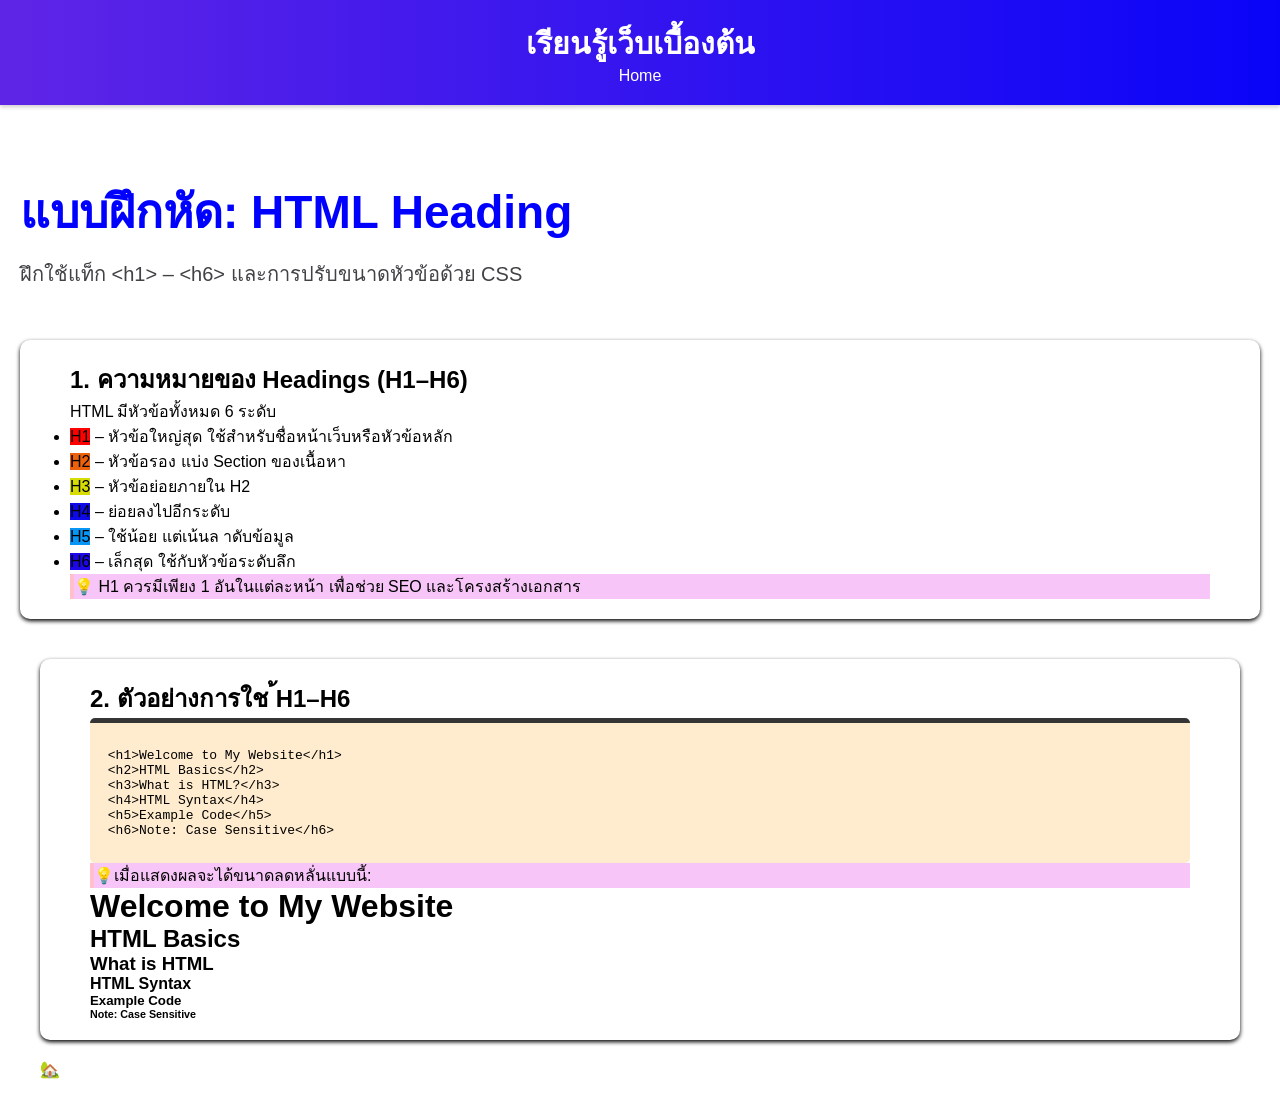
==== heading.html @ b5cc9cbe "Create heading.html" ====
<!DOCTYPE html>
<html lang="en">
<head>
    <meta charset="UTF-8">
    <meta name="viewport" content="width=device-width, initial-scale=1.0">
    <title>Heading-Workshop</title>
     <style>

        * {
            box-sizing: border-box;
            margin: 0;
            padding: 0;
        }

        body{ 
            font-family: Arial, Helvetica, sans-serif; 
            background-color: rgb(255, 255, 255);
        }
        header {
            background: linear-gradient(90deg,rgb(95, 37, 230),rgb(9, 4, 248));
            padding: 20px;
            color: white;
            text-align: center;
            box-shadow: 0px 2px 4px rgb(207, 204, 204);
        }

        .container{
            max-width: 1500px;
            margin: 0 auto;
            padding: 20px;
        }
        .text-title {
            font-size: 30px;
            font-weight: bold;
        }
        .text-center {
             text-align: center;
            }
        .card {
            background-color: white;
            border-radius: 10px;
            box-shadow: 0px 2px 4px black;
            padding: 20px 50px;
            margin-bottom: 20px;
        }
        pre{
            background-color: blanchedalmond;
            padding: 10px;
            border-radius: 5px;
            border-top: 5px solid rgb(53, 53, 54);
        }
        .note {
            border-left: 4px solid pink;
            background-color: rgb(247, 197, 247);
        }
        .note::before {
           content: "💡";
        }
        a {
            text-decoration: none;
            color: white;
        }
        a:hover {
            text-decoration: underline;
        }
        .Hero{
            padding: 50px 0;
        }
        .Hero-texth1 {
            font-size: 46px;
            margin-bottom: 10px;
            color: blue;
        }
        .Hero-textp1 {
            font-size: 20px;
            color: rgb(66, 66, 70);
        }

        .h1-label{ background: red;}
        .h2-label{ background: rgb(236, 97, 12)}
        .h3-label{ background: rgb(215, 221, 4)}
        .h4-label{ background: rgb(14
9, 233, 8)}
        .h5-label{ background: rgb(7, 150, 245)}
        .h6-label{ background: rgb(29, 7, 230)}

    </style>
</head>
<body>
    <header>
     <p class="text-title">เรียนรู้เว็บเบื้องต้น</p>
      <nav>
        <a href="index.html">Home</a>
      </nav>
    </header>

    <div class="container">
        <section class="Hero">
       <h1 class="Hero-texth1">แบบฝึกหัด: HTML Heading</h1>
       <p class="Hero-textp1">ฝึกใช้แท็ก &lt;h1> – &lt;h6> และการปรับขนาดหัวข้อด้วย CSS</p>
    </section>
    
        <div class="card">
    <h2>
       1. ความหมายของ Headings (H1–H6)
   </h2>
   <p>
       HTML มีหัวข้อทั้งหมด 6 ระดับ
   </p>
   <ul>
    <li><span class="h1-label">H1</span> – หัวข้อใหญ่สุด ใช้สำหรับชื่อหน้าเว็บหรือหัวข้อหลัก</li>
    <li><span class="h2-label">H2</span> – หัวข้อรอง แบ่ง Section ของเนื้อหา</li>
    <li><span class="h3-label">H3</span> – หัวข้อย่อยภายใน H2</li>
    <li><span class="h4-label">H4</span> – ย่อยลงไปอีกระดับ</li>
    <li><span class="h5-label">H5</span> – ใช้น้อย แต่เน้นล าดับข้อมูล</li>
    <li><span class="h6-label">H6</span> – เล็กสุด ใช้กับหัวข้อระดับลึก</li>
</ul>
<p class="note">
    H1 ควรมีเพียง 1 อันในแต่ละหน้า เพื่อช่วย SEO และโครงสร้างเอกสาร
</p>
</div>


<div class="container">
  <div class="card">  
<h2>
  2. ตัวอย่างการใช ้H1–H6
</h2>

<pre><code>
 &lt;h1&gt;Welcome to My Website&lt;/h1&gt;
 &lt;h2&gt;HTML Basics&lt;/h2&gt;
 &lt;h3&gt;What is HTML?&lt;/h3&gt;
 &lt;h4&gt;HTML Syntax&lt;/h4&gt;
 &lt;h5&gt;Example Code&lt;/h5&gt;
 &lt;h6&gt;Note: Case Sensitive&lt;/h6&gt;
 </code>
</pre>

<p class="note">เมื่อแสดงผลจะได้ขนาดลดหลั่นแบบนี้:</p>
<h1>Welcome to My Website</h1>
<h2>HTML Basics</h2>    
<h3>What is HTML</h3>
<h4>HTML Syntax</h4>
<h5>Example Code</h5>
<h6>Note: Case Sensitive</h6>
</div>

<a href="index.html">🏡 Back to Home</a>
</body>
</html>
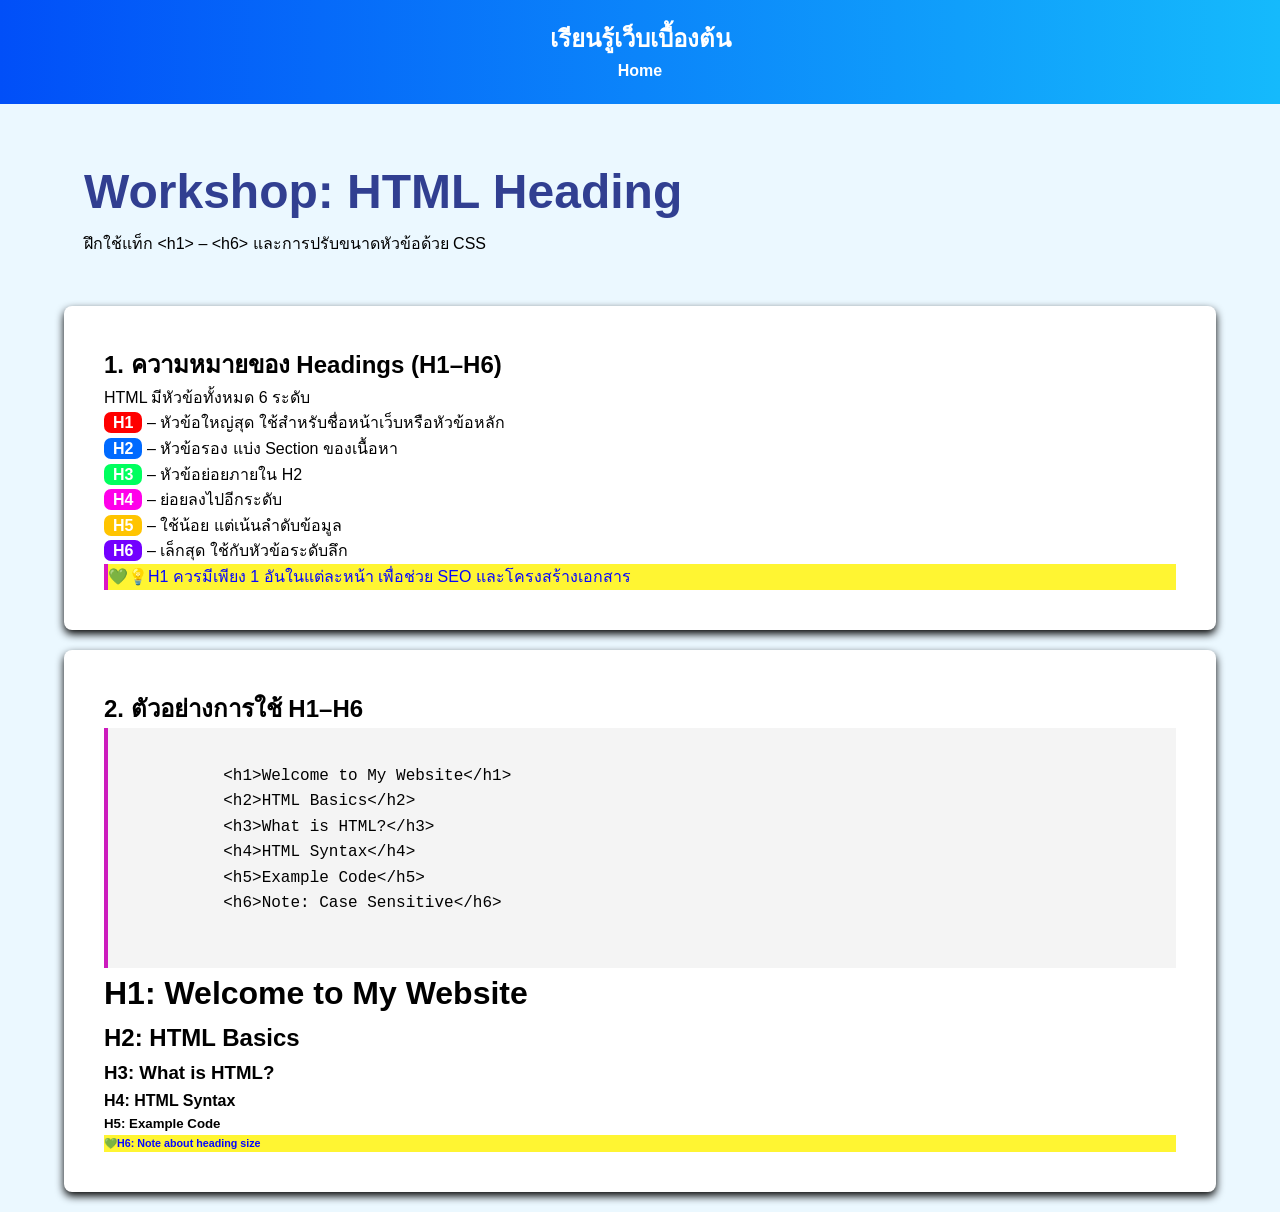
==== commit 5e5b790d: "Add files via upload" ====
--- a/heading.html
+++ b/heading.html
@@ -1,151 +1,146 @@
-<!DOCTYPE html>
-<html lang="en">
-<head>
-    <meta charset="UTF-8">
-    <meta name="viewport" content="width=device-width, initial-scale=1.0">
-    <title>Heading-Workshop</title>
-     <style>
-
-        * {
-            box-sizing: border-box;
-            margin: 0;
-            padding: 0;
-        }
-
-        body{ 
-            font-family: Arial, Helvetica, sans-serif; 
-            background-color: rgb(255, 255, 255);
-        }
-        header {
-            background: linear-gradient(90deg,rgb(95, 37, 230),rgb(9, 4, 248));
-            padding: 20px;
-            color: white;
-            text-align: center;
-            box-shadow: 0px 2px 4px rgb(207, 204, 204);
-        }
-
-        .container{
-            max-width: 1500px;
-            margin: 0 auto;
-            padding: 20px;
-        }
-        .text-title {
-            font-size: 30px;
-            font-weight: bold;
-        }
-        .text-center {
-             text-align: center;
-            }
-        .card {
-            background-color: white;
-            border-radius: 10px;
-            box-shadow: 0px 2px 4px black;
-            padding: 20px 50px;
-            margin-bottom: 20px;
-        }
-        pre{
-            background-color: blanchedalmond;
-            padding: 10px;
-            border-radius: 5px;
-            border-top: 5px solid rgb(53, 53, 54);
-        }
-        .note {
-            border-left: 4px solid pink;
-            background-color: rgb(247, 197, 247);
-        }
-        .note::before {
-           content: "💡";
-        }
-        a {
-            text-decoration: none;
-            color: white;
-        }
-        a:hover {
-            text-decoration: underline;
-        }
-        .Hero{
-            padding: 50px 0;
-        }
-        .Hero-texth1 {
-            font-size: 46px;
-            margin-bottom: 10px;
-            color: blue;
-        }
-        .Hero-textp1 {
-            font-size: 20px;
-            color: rgb(66, 66, 70);
-        }
-
-        .h1-label{ background: red;}
-        .h2-label{ background: rgb(236, 97, 12)}
-        .h3-label{ background: rgb(215, 221, 4)}
-        .h4-label{ background: rgb(14
-9, 233, 8)}
-        .h5-label{ background: rgb(7, 150, 245)}
-        .h6-label{ background: rgb(29, 7, 230)}
-
-    </style>
-</head>
-<body>
-    <header>
-     <p class="text-title">เรียนรู้เว็บเบื้องต้น</p>
-      <nav>
-        <a href="index.html">Home</a>
-      </nav>
-    </header>
-
-    <div class="container">
-        <section class="Hero">
-       <h1 class="Hero-texth1">แบบฝึกหัด: HTML Heading</h1>
-       <p class="Hero-textp1">ฝึกใช้แท็ก &lt;h1> – &lt;h6> และการปรับขนาดหัวข้อด้วย CSS</p>
-    </section>
-    
-        <div class="card">
-    <h2>
-       1. ความหมายของ Headings (H1–H6)
-   </h2>
-   <p>
-       HTML มีหัวข้อทั้งหมด 6 ระดับ
-   </p>
-   <ul>
-    <li><span class="h1-label">H1</span> – หัวข้อใหญ่สุด ใช้สำหรับชื่อหน้าเว็บหรือหัวข้อหลัก</li>
-    <li><span class="h2-label">H2</span> – หัวข้อรอง แบ่ง Section ของเนื้อหา</li>
-    <li><span class="h3-label">H3</span> – หัวข้อย่อยภายใน H2</li>
-    <li><span class="h4-label">H4</span> – ย่อยลงไปอีกระดับ</li>
-    <li><span class="h5-label">H5</span> – ใช้น้อย แต่เน้นล าดับข้อมูล</li>
-    <li><span class="h6-label">H6</span> – เล็กสุด ใช้กับหัวข้อระดับลึก</li>
-</ul>
-<p class="note">
-    H1 ควรมีเพียง 1 อันในแต่ละหน้า เพื่อช่วย SEO และโครงสร้างเอกสาร
-</p>
-</div>
-
-
-<div class="container">
-  <div class="card">  
-<h2>
-  2. ตัวอย่างการใช ้H1–H6
-</h2>
-
-<pre><code>
- &lt;h1&gt;Welcome to My Website&lt;/h1&gt;
- &lt;h2&gt;HTML Basics&lt;/h2&gt;
- &lt;h3&gt;What is HTML?&lt;/h3&gt;
- &lt;h4&gt;HTML Syntax&lt;/h4&gt;
- &lt;h5&gt;Example Code&lt;/h5&gt;
- &lt;h6&gt;Note: Case Sensitive&lt;/h6&gt;
- </code>
-</pre>
-
-<p class="note">เมื่อแสดงผลจะได้ขนาดลดหลั่นแบบนี้:</p>
-<h1>Welcome to My Website</h1>
-<h2>HTML Basics</h2>    
-<h3>What is HTML</h3>
-<h4>HTML Syntax</h4>
-<h5>Example Code</h5>
-<h6>Note: Case Sensitive</h6>
-</div>
-
-<a href="index.html">🏡 Back to Home</a>
-</body>
-</html>
+<!DOCTYPE html>
+<html lang="en">
+
+<head>
+    <meta charset="UTF-8">
+    <meta name="viewport" content="width=device-width, initial-scale=1.0">
+    <title>Heading</title>
+    <style>
+        * {
+            box-sizing: border-box;
+            margin: 0;
+            padding: 0;
+        }
+
+        body {
+            font-family: Arial, sans-serif;
+            background-color: #ebf8ff;
+            
+            line-height: 1.6;
+        }
+
+        .header {
+            background: linear-gradient(to right, #014ff8, #15bafc);
+            text-align: center;
+            padding: 20px;
+            color: white;
+        }
+
+        .header a {
+            color: white;
+            text-decoration: none;
+            font-weight: bold;
+        }
+
+        .container {
+            max-width: 1200px;
+            margin: 0 auto;
+
+            width: 90%;
+        }
+
+        .hero {
+            padding: 50px 20px;
+        }
+
+        .text-title {
+            color: #313f91;
+            font-size: 48px;
+            /* text-align: center; */
+        }
+        .text-center {
+            text-align: center;
+        }
+
+        .card {
+            background-color: white;
+            padding: 40px;
+            border-radius: 8px;
+            box-shadow: 0 4px 8px rgb(0, 0, 0);
+            margin-bottom: 20px;
+        }
+      .card-margin-bt { margin-bottom: 20px; }
+        .label {
+            padding: 2px 9px;
+            border-radius: 7px;
+            color: white;
+            font-weight: bold;
+            text-align: center;
+        }
+        .h1-label { background-color: red;}
+        .h2-label { background-color: rgb(0, 106, 255);}
+        .h3-label { background-color: rgb(0, 255, 94);}
+        .h4-label { background-color: rgb(255, 0, 234);}
+        .h5-label { background-color: rgb(255, 196, 0);}
+        .h6-label { background-color: rgb(115, 0, 255);}
+
+        pre {
+            background-color: #f4f4f4;
+            border-left: 4px solid #cc1bbd;
+            padding-top: 10px;
+            font-size: 16px;
+        }
+
+        .note {
+            color: #0707ff;
+            background-color: #fff532;
+        }
+        .note::before {
+            content: "💚";
+ 
+        }
+
+
+    </style>
+</head>
+
+<body>
+    <section class="header">
+        <h1>เรียนรู้เว็บเบื้องต้น</h1>
+        <a href="index.html">Home</a>
+    </section>
+
+
+    <div class="container">
+        <div class="hero">
+            <h1 class="text-title">Workshop: HTML Heading</h1>
+            <p>ฝึกใช้แท็ก &lt;h1> – &lt;h6> และการปรับขนาดหัวข้อด้วย CSS</p>
+        </div>
+        <div class="card">
+            <h2>1. ความหมายของ Headings (H1–H6)</h2>
+            <p>HTML มีหัวข้อทั้งหมด 6 ระดับ</p>
+           
+                <p class=".card-margin-bt"><span class="label h1-label">H1</span> – หัวข้อใหญ่สุด ใช้สำหรับชื่อหน้าเว็บหรือหัวข้อหลัก</p>
+                <p class=".card-margin-bt"><span class="label h2-label">H2</span> – หัวข้อรอง แบ่ง Section ของเนื้อหา</p>
+                <p class=".card-margin-bt"><span class="label h3-label">H3</span> – หัวข้อย่อยภายใน H2</p>
+                <p class=".card-margin-bt"><span class="label h4-label">H4</span> – ย่อยลงไปอีกระดับ</p>
+                <p class=".card-margin-bt"><span class="label h5-label">H5</span> – ใช้น้อย แต่เน้นลำดับข้อมูล</p>
+                <p class=".card-margin-bt"><span class="label h6-label">H6</span> – เล็กสุด ใช้กับหัวข้อระดับลึก</p>
+            
+            <p class="note" style="border-left: 4px solid rgb(219, 22, 196)">💡H1 ควรมีเพียง 1 อันในแต่ละหน้า เพื่อช่วย SEO และโครงสร้างเอกสาร</p>
+        </div>
+        <div class="card">
+            <h2>2. ตัวอย่างการใช้ H1–H6</h2>
+            <pre>
+                <code>
+            &lt;h1&gt;Welcome to My Website&lt;/h1&gt;
+            &lt;h2&gt;HTML Basics&lt;/h2&gt;
+            &lt;h3&gt;What is HTML?&lt;/h3&gt;
+            &lt;h4&gt;HTML Syntax&lt;/h4&gt;
+            &lt;h5&gt;Example Code&lt;/h5&gt;
+            &lt;h6&gt;Note: Case Sensitive&lt;/h6&gt;
+                </code>
+            </pre>
+            <h1>H1: Welcome to My Website</h1>
+            <h2>H2: HTML Basics</h2>
+            <h3>H3: What is HTML?</h3>
+            <h4>H4: HTML Syntax</h4>
+            <h5>H5: Example Code</h5>
+            <h6 class="note">H6: Note about heading size</h6>
+        </div>
+
+    </div>
+
+
+
+</body>
